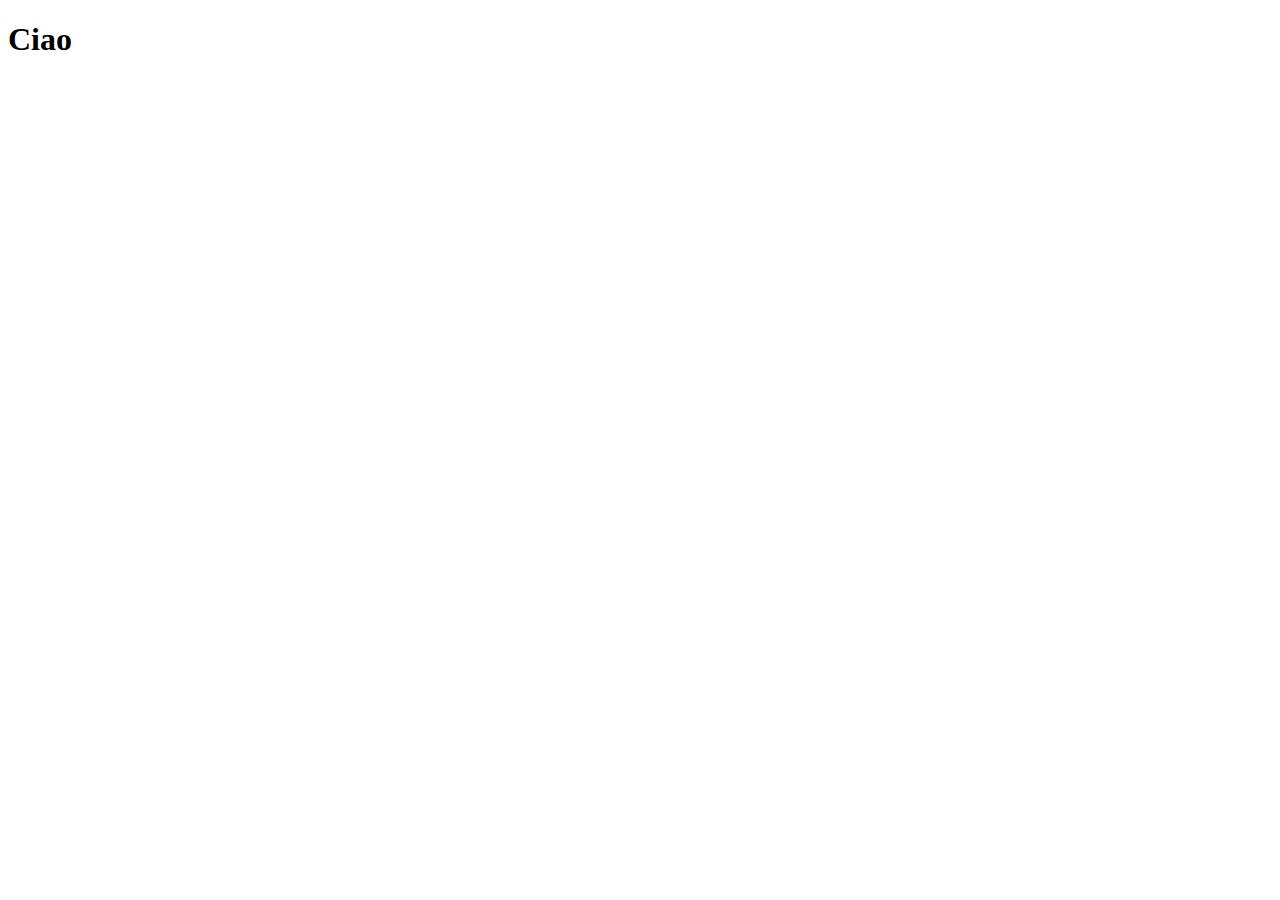
==== index.html @ 50c8e694 "Created the coming soon page" ====
<!DOCTYPE html>
<html lang="en">
<head>
    <meta charset="UTF-8">
    <meta http-equiv="X-UA-Compatible" content="IE=edge">
    <meta name="viewport" content="width=device-width, initial-scale=1.0">
    <meta http-equiv="refresh" content="0" url="./coming-soon.html">
    <title>Andreas Unterholzneer | Home</title>
    <link rel="stylesheet" href="/assets/css/style.css">
</head>
<body>
    <h1>Ciao</h1>
    
</body>
</html>
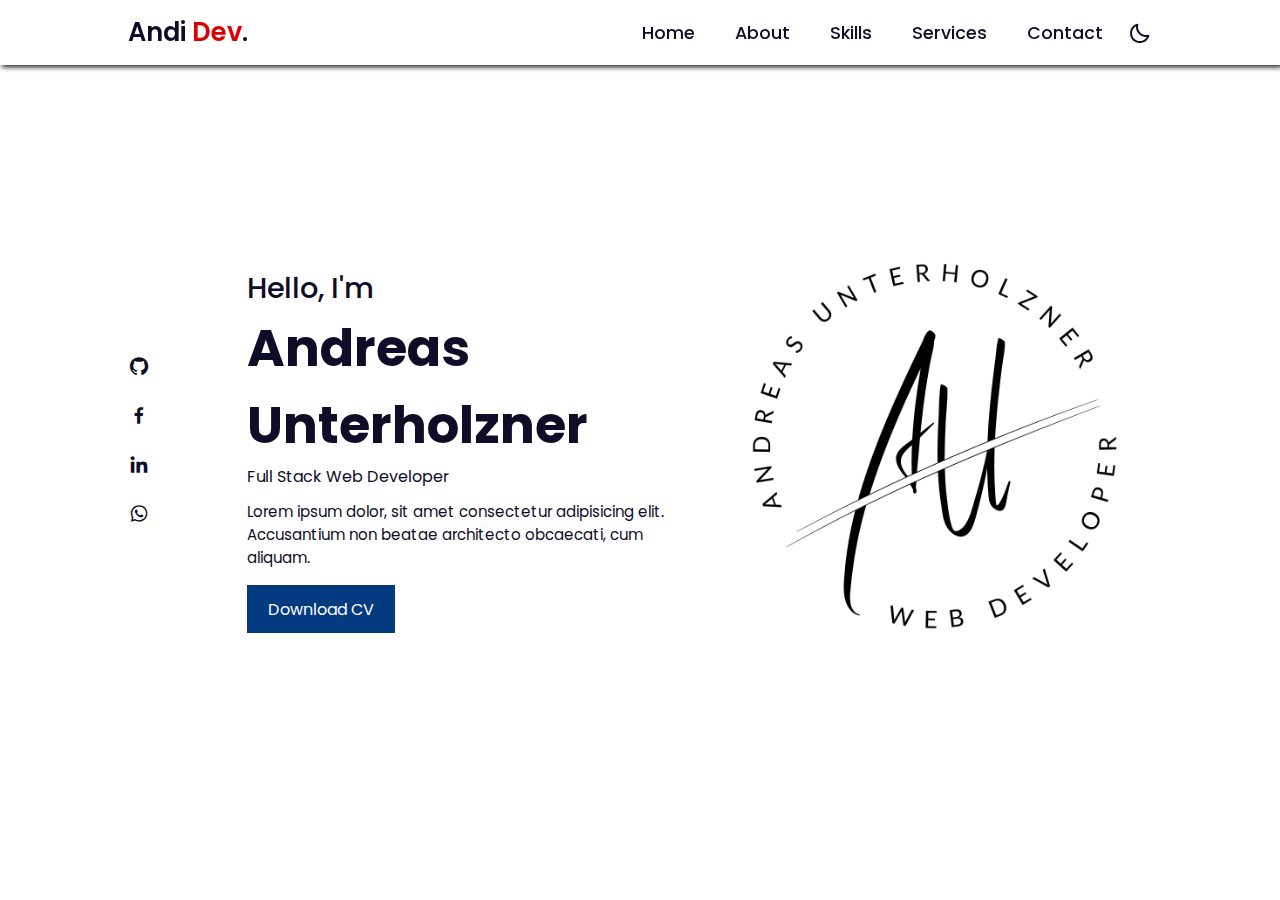
==== commit 165ec75e: "Create the nav bar and begin with the heri section" ====
--- a/index.html
+++ b/index.html
@@ -4,12 +4,54 @@
     <meta charset="UTF-8">
     <meta http-equiv="X-UA-Compatible" content="IE=edge">
     <meta name="viewport" content="width=device-width, initial-scale=1.0">
-    <meta http-equiv="refresh" content="0" url="./coming-soon.html">
+   
     <title>Andreas Unterholzneer | Home</title>
+    <link rel="stylesheet" href="https://cdn.jsdelivr.net/npm/boxicons@latest/css/boxicons.min.css">
     <link rel="stylesheet" href="/assets/css/style.css">
 </head>
 <body>
-    <h1>Ciao</h1>
-    
+    <!-- ----------------------------------------------------------------------- -->
+    <!--                             navbar section                              -->
+    <!-- ----------------------------------------------------------------------- -->
+<header>
+    <a href="./index.html" class="logo">Andi <span>Dev</span>.</a>
+    <div class="bx bx-menu" id="menu-icon"></div>
+    <ul class="navbar">
+        <li><a href="./index.html">Home</a></li>
+        <li><a href="./coming-soon.html">About</a></li>
+        <li><a href="./coming-soon.html">Skills</a></li>
+        <li><a href="./coming-soon.html">Services</a></li>
+        <li><a href="./coming-soon.html">Contact</a></li>
+        <div class="bx bx-moon" id="darkmode"></div>
+    </ul>
+</header>
+
+    <!-- ----------------------------------------------------------------------- -->
+    <!--                           navbar section end                            -->
+    <!-- ----------------------------------------------------------------------- -->
+    <!-- ----------------------------------------------------------------------- -->
+    <!--                           home section start                            -->
+    <!-- ----------------------------------------------------------------------- -->
+    <section class="home" id="home">
+        <div class="social">
+            <a href=""><i class="bx bxl-github"></i></a>
+            <a href=""><i class="bx bxl-facebook"></i></a>
+            <a href=""><i class="bx bxl-linkedin"></i></a>
+            <a href=""><i class="bx bxl-whatsapp"></i></a>
+        </div>
+        <div class="home-img">
+            <img src="./assets/img/logo/Logo tondo/logo-nero.png" alt="">
+        </div>
+        <div class="home-text">
+            <span>Hello, I'm </span>
+            <h1>Andreas Unterholzner </h1>
+            <h2>Full Stack Web Developer </h2>
+            <p>Lorem ipsum dolor, sit amet consectetur adipisicing elit. Accusantium non beatae architecto obcaecati, cum aliquam.</p>
+            <a href="./coming-soon.html" class="btn">Download CV</a>
+        </div>
+    </section>
+    <!-- ----------------------------------------------------------------------- -->
+    <!--                            home section end                             -->
+    <!-- ----------------------------------------------------------------------- -->
 </body>
 </html>--- a/assets/css/style.css
+++ b/assets/css/style.css
@@ -0,0 +1,170 @@
+@import url('https://fonts.googleapis.com/css2?family=Poppins:ital,wght@0,400;0,500;1,600;1,800&display=swap');
+
+*{
+    margin: 0;
+    padding: 0;
+    box-sizing: border-box;
+    list-style: none;
+    text-decoration: none;
+    scroll-behavior: smooth;
+    scroll-padding-top: 2rem;
+    font-family: 'Poppins', sans-serif;
+}
+:root{
+    --main-color: #033a80;
+    --bg-color: #fff;
+    --text-color: #0f0c27;
+    --hover: #DC0000;
+    --big-font: 3.2rem;
+    --medium-font: 1.8rem;
+    --p-font: 0.941rem;
+    --logo-size: 1.6rem;
+    --logo-color: #DC0000;
+}
+
+/* -------------------------------------------------------------------------- */
+/*                                global styles                               */
+/* -------------------------------------------------------------------------- */
+    section{
+        padding: 50px 10%;
+    }
+
+    body{
+        background: var(--bg-color);
+        color: var(--text-color);
+
+    }
+    *::selection{
+        background: var(--main-color);
+        color: var(--bg-color);
+
+    }
+/* -------------------------------------------------------------------------- */
+/*                              end global styles                             */
+/* -------------------------------------------------------------------------- */
+
+
+/* -------------------------------------------------------------------------- */
+/*                                   navbar                                   */
+/* -------------------------------------------------------------------------- */
+    header{
+        position: fixed;
+        width: 100%;
+        top: 0;
+        right: 0;
+        display: flex;
+        align-items: center;
+         justify-content: space-between;
+         background: var(--bg-color);
+         padding: 13px 10% ;
+         transition: 0.2s;
+         box-shadow: -3px -4px 8px #ffffff73, 2px 2px 5px rgb(18, 14, 14);
+         z-index: 1;
+    }
+
+    .logo{
+        font-size: var(--logo-size);
+        font-weight: 600;
+        color: var(--text-color);
+    }
+
+    .logo span{
+        font-size: var(--logo-size);
+        font-weight: 600;
+        color: var(--logo-color);
+    }
+
+    .navbar{
+        display: flex;
+
+    }
+    .navbar a{
+        font-size: 1.1rem;
+        padding: 10px 20px;
+        color: var(--text-color) ;
+        font-weight: 500;
+    }
+
+    .navbar a:hover{
+         color: var(--hover);
+    }
+    #menu-icon {
+        font-size: 1.7rem;
+        cursor: pointer;
+        z-index: 10001;
+        display: none;
+
+
+    }
+    #darkmode{
+        font-size: 1.5rem;
+        cursor: pointer ;
+        padding-left: 5px;
+        padding-top: 2px;
+    }
+/* -------------------------------------------------------------------------- */
+/*                                 navbar end                                 */
+/* -------------------------------------------------------------------------- */
+
+/* -------------------------------------------------------------------------- */
+/*                                 home start                                 */
+/* -------------------------------------------------------------------------- */
+    .home{
+        position: relative;
+        width: 100%;
+        min-height: 100vh;
+        display: grid;
+        grid-template-columns: 0.2fr 1fr 1fr ;
+        align-items: center;
+        gap: 2rem;
+    }
+    .home-img{
+        order: 3;
+    }
+    .home-img img{
+        width: 100%;
+
+    }
+    .home-text span{
+         font-size: var(--medium-font);
+         font-weight: 500;
+    }
+    .home-text h1{
+        font-size: var(--big-font);
+    }
+    .home-text h2{
+        font-size: 1rem;
+        font-weight: 400;
+    }
+    .home-text p{
+        font-size: var(--p-font);
+        font-weight: 400;
+        margin: 0.7rem 0 1rem;
+    }
+
+    .social{
+        display: flex;
+        flex-direction: column;
+    }
+    .social a {
+        margin-bottom: 1rem;
+        font-size: 22px;
+        color: var(--text-color);
+    }
+    .social a:hover{
+        color: var(--hover);
+    }
+    .btn{
+        display: inline-block;
+        background: var(--main-color );
+        color: var(--bg-color);
+        padding: 0.7rem 1.3rem;
+        border: 0.6rem;
+    }
+
+    .btn:hover{
+        background: var(--hover);
+    }
+/* -------------------------------------------------------------------------- */
+/*                                  home end                                  */
+/* -------------------------------------------------------------------------- */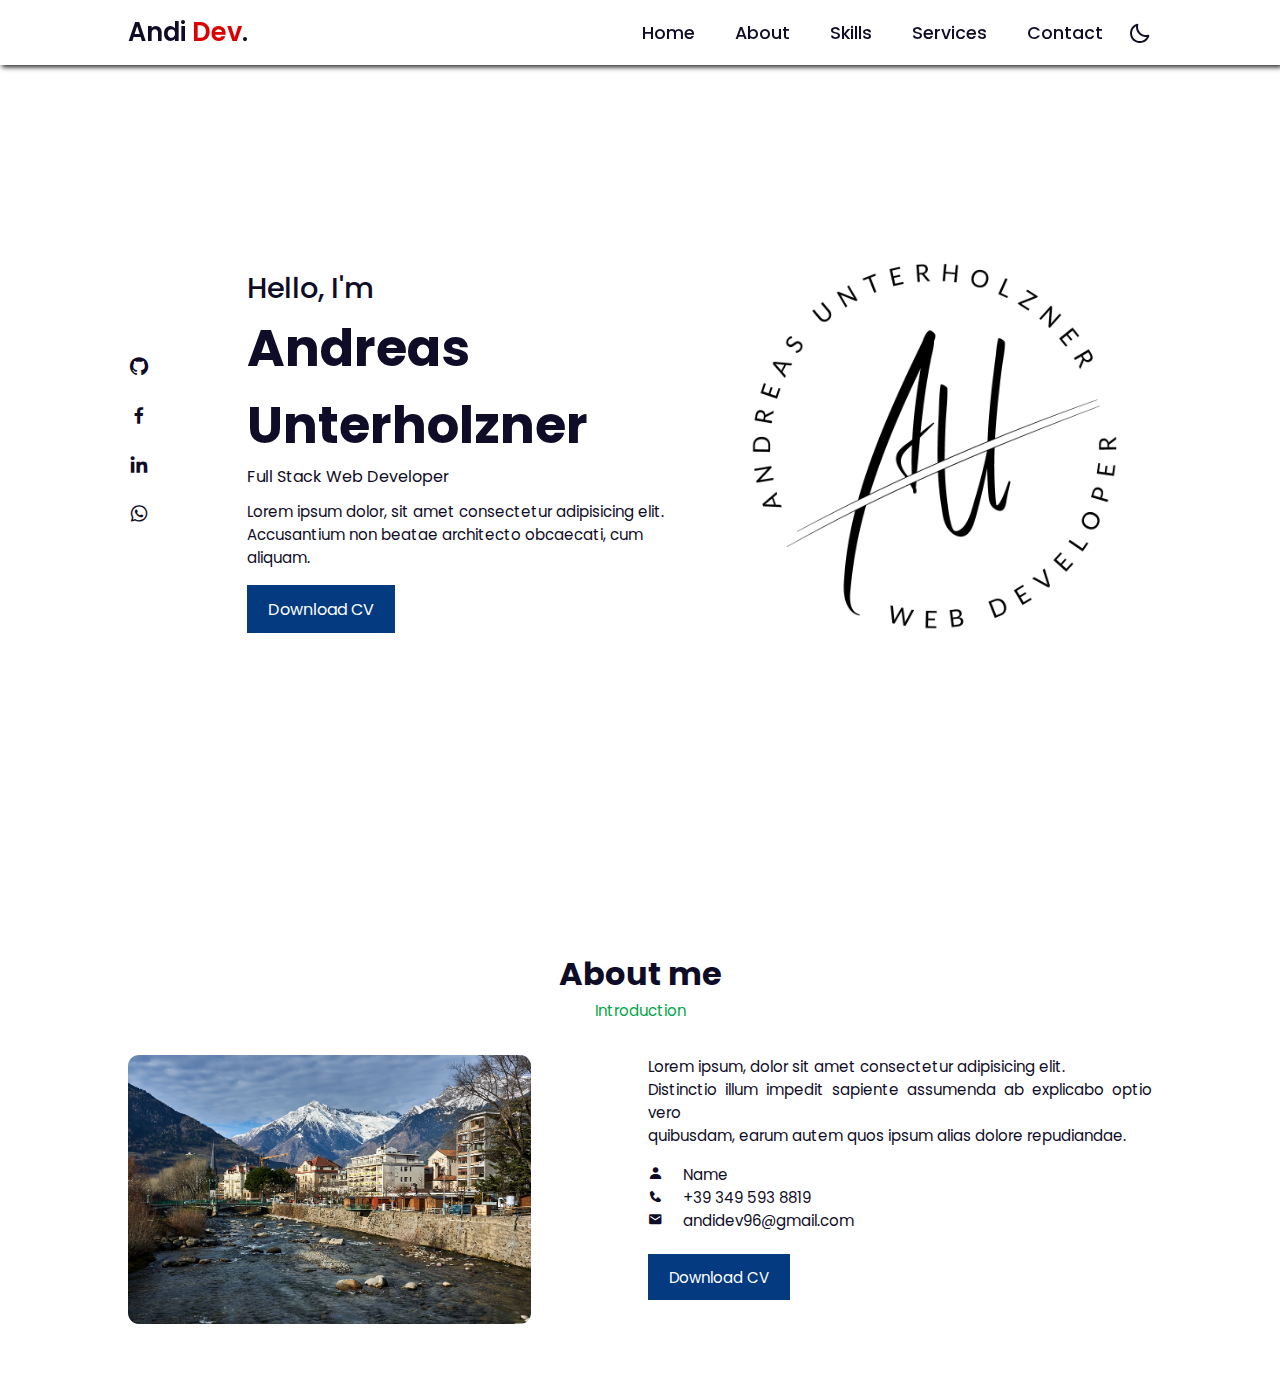
==== commit 756814a8: "Created about section" ====
--- a/index.html
+++ b/index.html
@@ -53,5 +53,43 @@
     <!-- ----------------------------------------------------------------------- -->
     <!--                            home section end                             -->
     <!-- ----------------------------------------------------------------------- -->
+
+    <!-- ----------------------------------------------------------------------- -->
+    <!--                           about section start                           -->
+    <!-- ----------------------------------------------------------------------- -->
+    <section class="about" id="about">
+        <div class="heading">
+            <h2>About me </h2>
+            <span>Introduction</span>
+        </div>
+        <div class="about-container">
+            <div class="about-img">
+                <img src="./assets/img/merano.jpg" alt="">
+            </div>
+            <div class="about-text">
+                <p>Lorem ipsum, dolor sit amet consectetur adipisicing elit. <br> Distinctio illum impedit sapiente assumenda ab explicabo optio vero <br> quibusdam, earum autem quos ipsum alias dolore repudiandae.</p>
+                <div class="information">
+                    <div class="info-box">
+                        <i class="bx bxs-user"></i>
+                        <span>Name</span>
+                    </div>
+                    <div class="info-box">
+                        <i class="bx bxs-phone"></i>
+                        <span>+39 349 593 8819</span>
+                    </div>
+                    <div class="info-box">
+                        <i class="bx bxs-envelope"></i>
+                        <span>andidev96@gmail.com</span>
+                    </div>
+                </div>
+                <a href="./coming-soon.html" class="btn">Download CV</a>
+                </div>
+                </div>
+            </div>
+        </div>
+    </section>
+    <!-- ----------------------------------------------------------------------- -->
+    <!--                            about section end                            -->
+    <!-- ----------------------------------------------------------------------- -->
 </body>
 </html>--- a/assets/css/style.css
+++ b/assets/css/style.css
@@ -37,7 +37,18 @@
     *::selection{
         background: var(--main-color);
         color: var(--bg-color);
-
+    }
+
+    .heading{
+        text-align: center;
+        
+    }
+    .heading h2{
+        font-size: 2rem;
+    }
+    .heading span{
+        font-size: var(--p-font);
+        color: rgba(2, 166, 70);
     }
 /* -------------------------------------------------------------------------- */
 /*                              end global styles                             */
@@ -167,4 +178,38 @@
     }
 /* -------------------------------------------------------------------------- */
 /*                                  home end                                  */
+/* -------------------------------------------------------------------------- */
+
+/* -------------------------------------------------------------------------- */
+/*                             about section start                            */
+/* -------------------------------------------------------------------------- */
+        .about-container{
+            display: grid;
+            grid-template-columns: repeat(2, 1fr);
+            gap: 1rem;
+            margin-top: 2rem;
+        }
+        .about-img img{
+            width: 80%;
+            border-radius: 0.7rem;
+        }
+        .about-text{
+            font-size: var(--p-font);
+            font-weight: 400;
+            text-align: justify;
+        }
+        .information{
+            margin: 1rem 0 1.4rem;
+        }
+        .information .info.box{
+            display: flex;
+            align-items: center;
+            margin-bottom: 1.4rem;
+        }
+        .information .info-box span{
+            font-weight: 400;
+            margin-left: 1rem;
+        }
+/* -------------------------------------------------------------------------- */
+/*                              about section end                             */
 /* -------------------------------------------------------------------------- */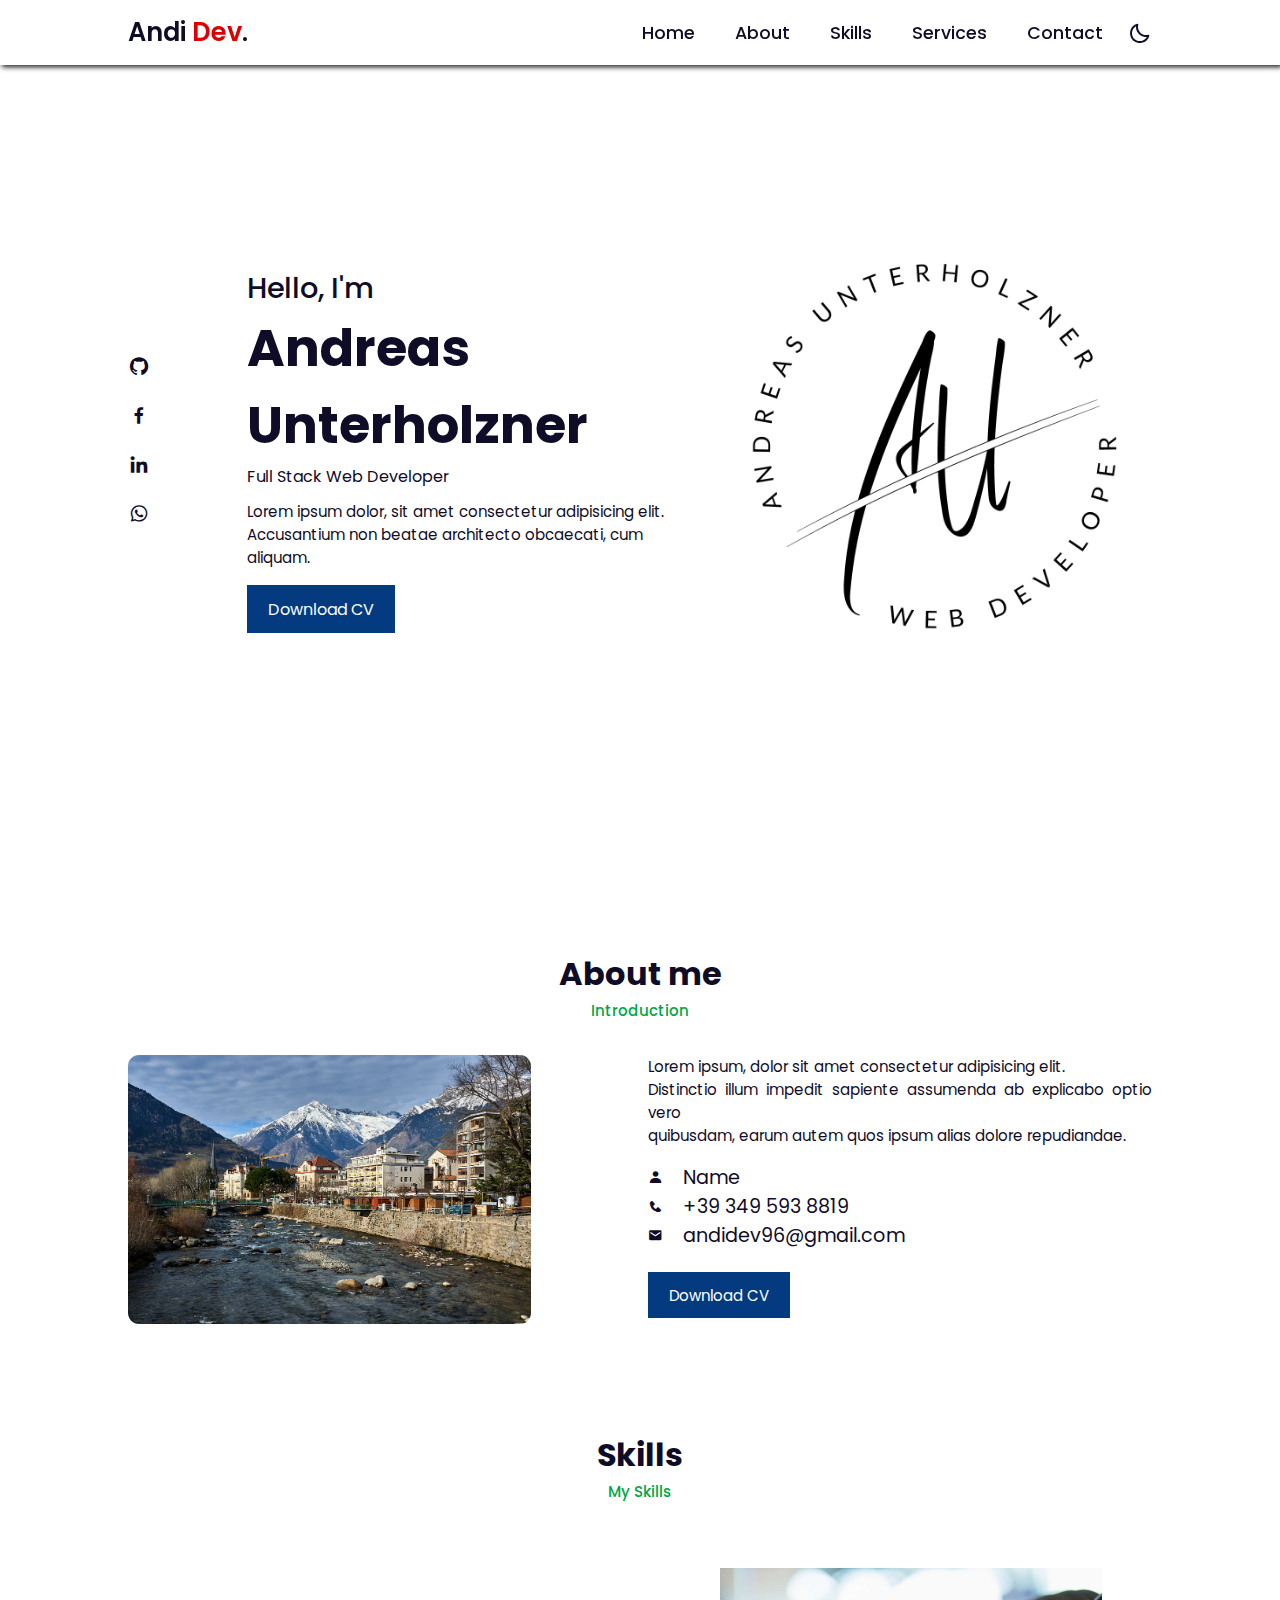
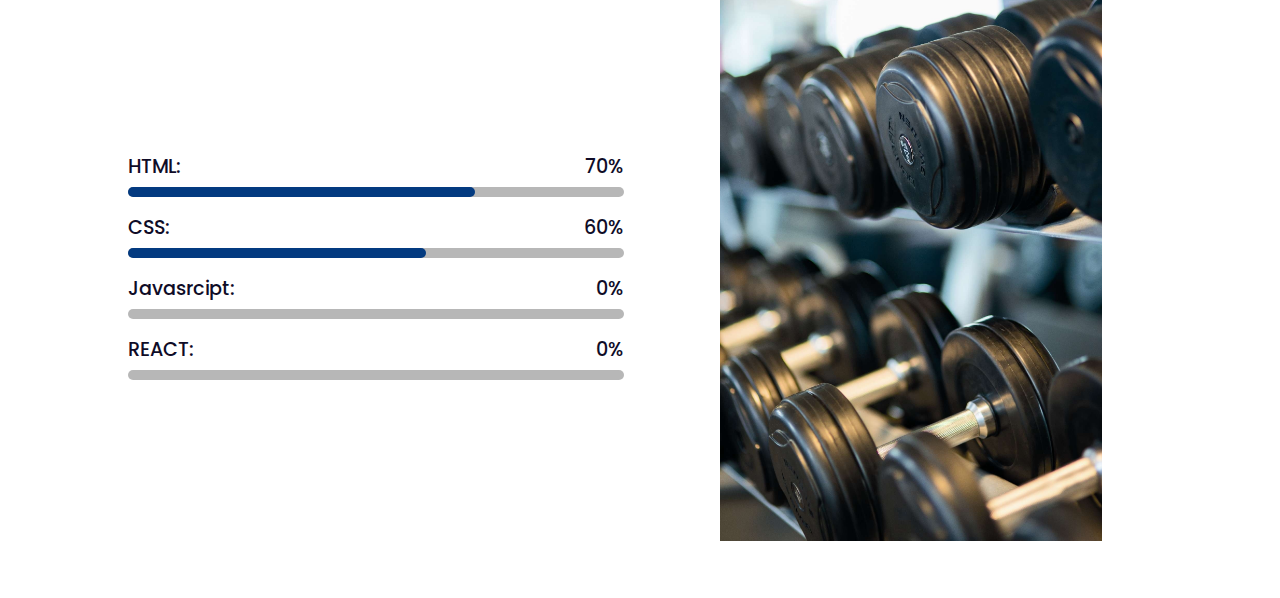
==== commit 6f5eea26: "Created the skills section" ====
--- a/index.html
+++ b/index.html
@@ -91,5 +91,55 @@
     <!-- ----------------------------------------------------------------------- -->
     <!--                            about section end                            -->
     <!-- ----------------------------------------------------------------------- -->
+
+    <!-- ----------------------------------------------------------------------- -->
+    <!--                          skills section start                           -->
+    <!-- ----------------------------------------------------------------------- -->
+
+    <section class="skills" id="skills">
+        <div class="heading">
+            <h2>Skills</h2>
+            <span>My Skills</span>
+        </div>
+        <div class="skills-container">
+            <div class="bars">
+                <div class="bars-box">
+                    <h3>HTML:</h3>
+                    <span>70%</span>
+                    <div class="light-bar"></div>
+                    <div class="percent-bar html-bar"></div>
+                </div>
+                <div class="bars-box">
+                    <h3>CSS:</h3>
+                    <span>60%</span>
+                    <div class="light-bar"></div>
+                    <div class="percent-bar css-bar"></div>
+                </div>
+
+                <div class="bars-box">
+                    <h3>Javasrcipt:</h3>
+                    <span>0%</span>
+                    <div class="light-bar"></div>
+                    <div class="percent-bar js-bar"></div>
+                </div>
+                <div class="bars-box">
+                    <h3>REACT:</h3>
+                    <span>0%</span>
+                    <div class="light-bar"></div>
+                    <div class="percent-bar react-bar"></div>
+                </div>
+            </div>
+            <div class="skills-img">
+                <img src="./assets/img/Palestra.jpg" alt="">
+            </div>
+        </div>
+
+    </section>
+
+    <!-- ----------------------------------------------------------------------- -->
+    <!--                           skills section end                            -->
+    <!-- ----------------------------------------------------------------------- -->
+
+
 </body>
 </html>--- a/assets/css/style.css
+++ b/assets/css/style.css
@@ -212,4 +212,70 @@
         }
 /* -------------------------------------------------------------------------- */
 /*                              about section end                             */
+/* -------------------------------------------------------------------------- */
+
+/* -------------------------------------------------------------------------- */
+/*                            skills section start                            */
+/* -------------------------------------------------------------------------- */
+
+.skills-container{
+    display: grid;
+     grid-template-columns: repeat(2, 1fr);
+     align-items: center;
+     gap: 2rem;
+     margin-top: 4rem;
+}
+.skills-img img{
+    width: 90%;
+     padding-left: 4rem;
+     object-position: center;
+     
+}
+.bars-box{
+    position: relative;
+    display: flex;
+    justify-content: space-between;
+    align-items: center;
+    padding: 1rem 0;
+    padding-bottom: 1rem;
+}
+.bars-box h3, span{
+    font-size: 1.2rem;
+    font-weight: 500;
+
+}
+.light-bar{
+    position: absolute;
+    bottom: 0;
+    left: 0;
+    width: 100%;
+    height: 0.6rem;
+    background: hsla(0, 0%, 44%, 0.5);
+    border-radius: 0.5rem;
+}
+.percent-bar{
+    position: absolute;
+    bottom: 0;
+    left: 0;
+    height: 0.6rem;
+     background: var(--main-color);
+     border-radius: 0.6rem;
+
+}
+.html-bar{
+    width: 70%;
+}
+.css-bar{
+    width: 60%;
+
+}
+.js-bar{
+    width: 0%;
+}
+.react-bar{
+    width: 0%;
+}
+
+/* -------------------------------------------------------------------------- */
+/*                             skills section end                             */
 /* -------------------------------------------------------------------------- */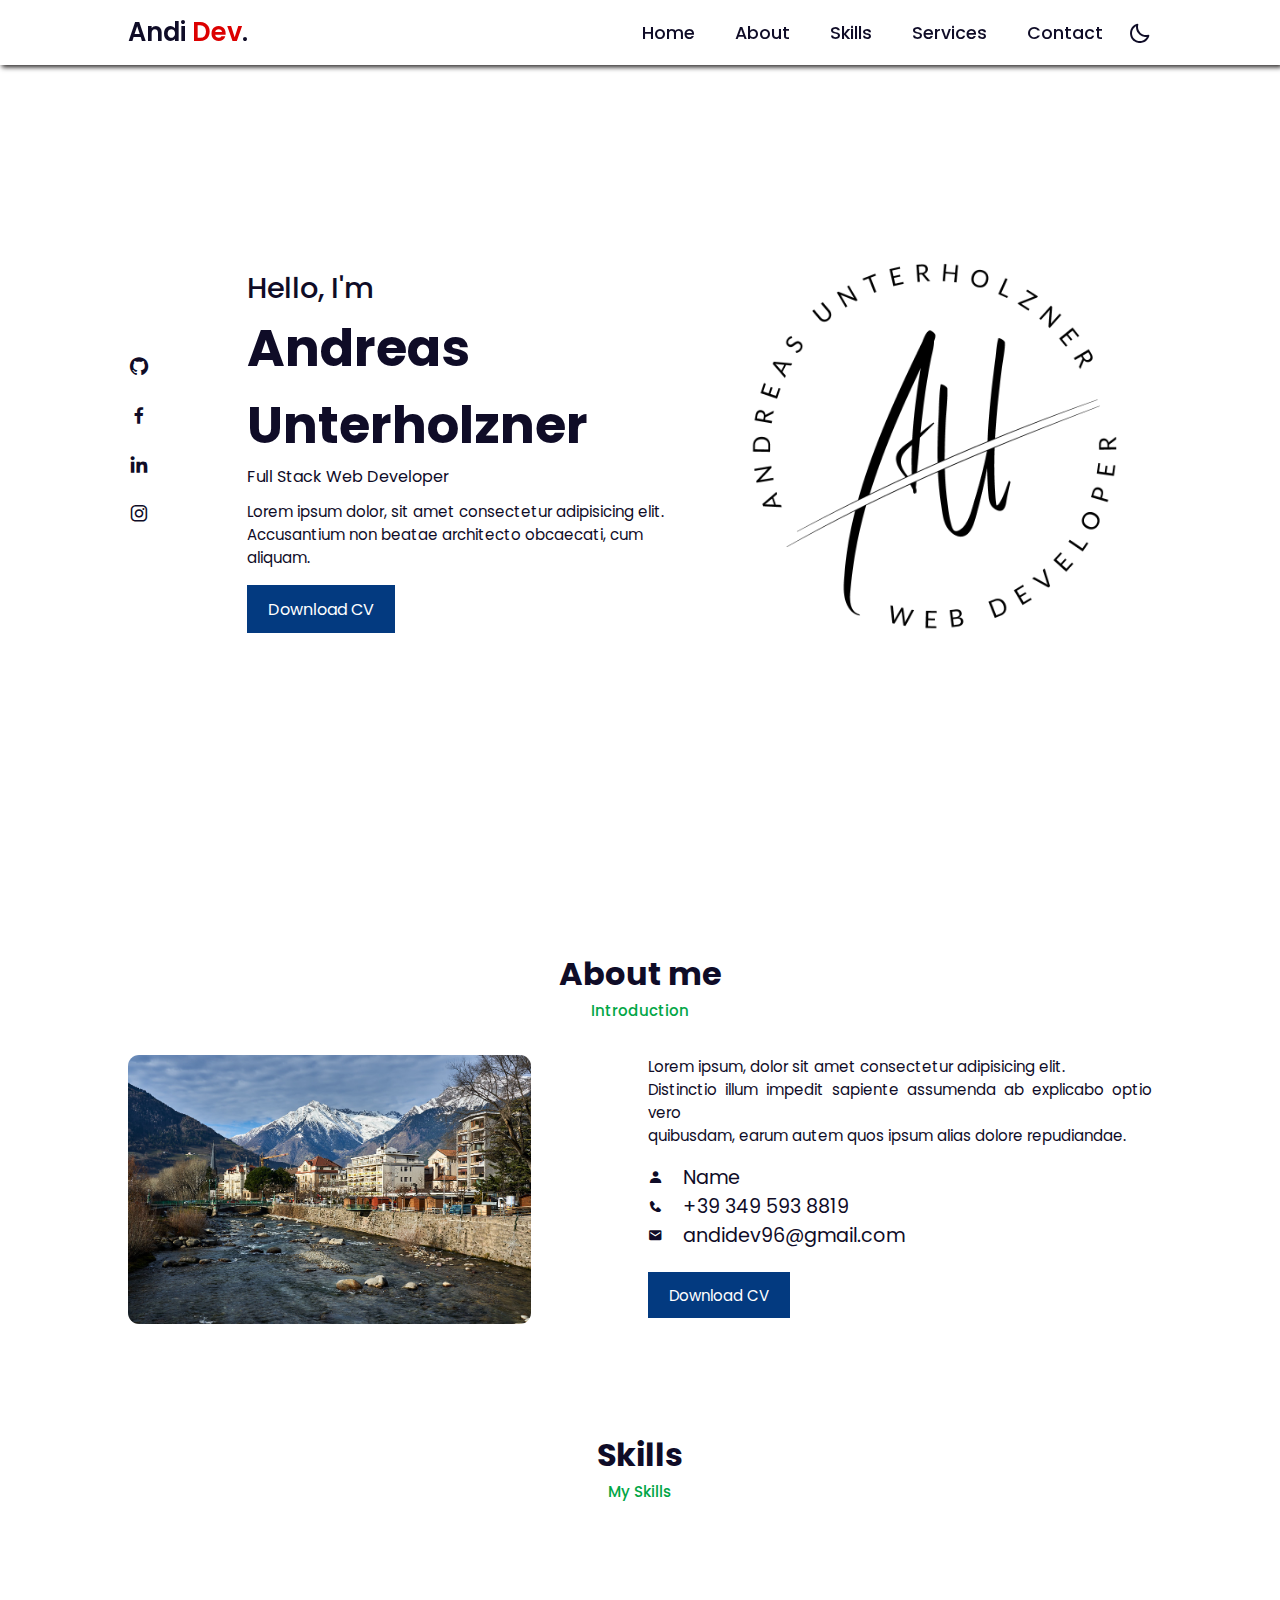
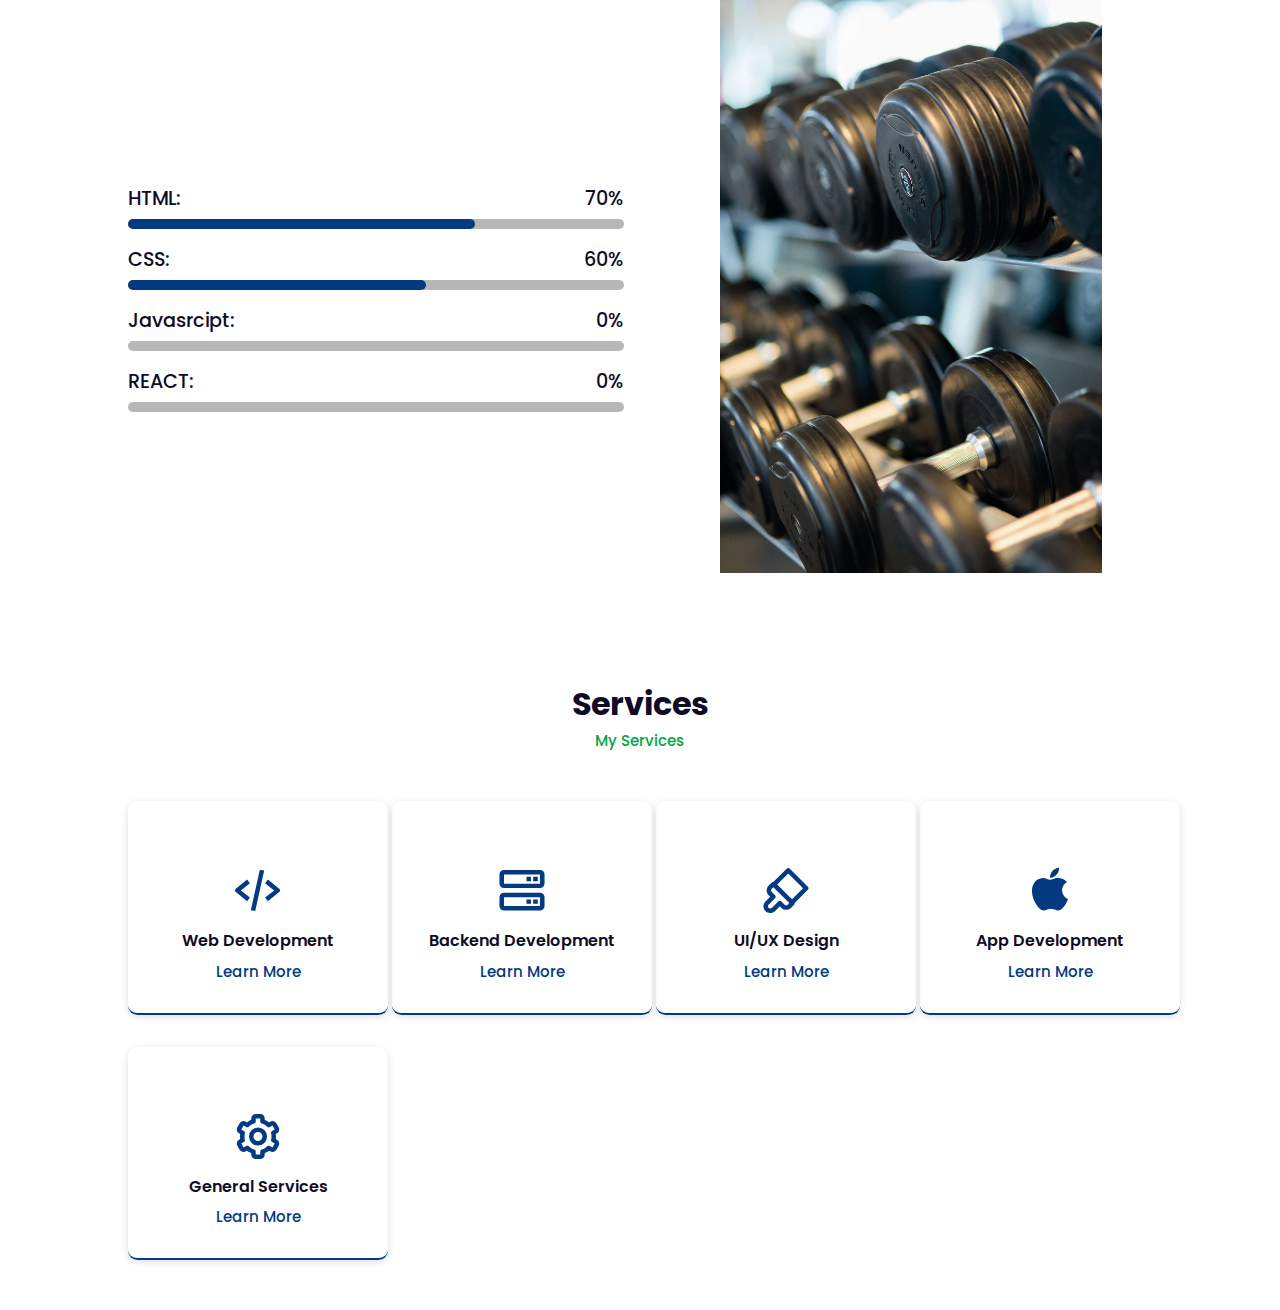
==== commit 23a14ea3: "Created Services section and make hover effect" ====
--- a/index.html
+++ b/index.html
@@ -34,10 +34,10 @@
     <!-- ----------------------------------------------------------------------- -->
     <section class="home" id="home">
         <div class="social">
-            <a href=""><i class="bx bxl-github"></i></a>
-            <a href=""><i class="bx bxl-facebook"></i></a>
-            <a href=""><i class="bx bxl-linkedin"></i></a>
-            <a href=""><i class="bx bxl-whatsapp"></i></a>
+            <a href="https://github.com/andiDev96"><i class="bx bxl-github"></i></a>
+            <a href="https://www.facebook.com/andreasunterholzner96/"><i class="bx bxl-facebook"></i></a>
+            <a href="https://www.linkedin.com/in/andreas-unterholzner-1bb517253/"><i class="bx bxl-linkedin"></i></a>
+            <a href="https://www.instagram.com/andreas_unterholzner/"><i class="bx bxl-instagram"></i></a>
         </div>
         <div class="home-img">
             <img src="./assets/img/logo/Logo tondo/logo-nero.png" alt="">
@@ -141,5 +141,47 @@
     <!-- ----------------------------------------------------------------------- -->
 
 
+    <!-- ----------------------------------------------------------------------- -->
+    <!--                         services section start                          -->
+    <!-- ----------------------------------------------------------------------- -->
+    <section class="services" id="services">
+        <div class="heading">
+            <h2>Services</h2>
+            <span>My Services</span>
+        </div>
+        <div class="services-container">
+            <div class="services-box">
+                <i class="bx bx-code-alt"></i>
+                <h3>Web Development</h3>
+                <a href="#">Learn More</a>
+            </div>
+            <div class="services-box hidden">
+                <i class="bx bx-server"></i>
+                <h3>Backend Development</h3>
+                <a href="#">Learn More</a>
+            </div>
+            <div class="services-box">
+                <i class="bx bx-brush"></i>
+                <h3>UI/UX Design</h3>
+                <a href="#">Learn More</a>
+            </div>
+            <div class="services-box">
+                <i class="bx bxl-apple"></i>
+                <h3>App Development</h3>
+                <a href="#">Learn More</a>
+            </div>
+            <div class="services-box">
+                <i class="bx bx-cog"></i>
+                <h3>General Services</h3>
+                <a href="#">Learn More</a>
+            </div>
+        </div>
+         
+    </section>
+
+    <!-- ----------------------------------------------------------------------- -->
+    <!--                          services section end                           -->
+    <!-- ----------------------------------------------------------------------- -->
+
 </body>
 </html>--- a/assets/css/style.css
+++ b/assets/css/style.css
@@ -223,12 +223,15 @@
      grid-template-columns: repeat(2, 1fr);
      align-items: center;
      gap: 2rem;
-     margin-top: 4rem;
+     margin-top: 6rem;
+     
+
 }
 .skills-img img{
     width: 90%;
      padding-left: 4rem;
      object-position: center;
+ 
      
 }
 .bars-box{
@@ -278,4 +281,57 @@
 
 /* -------------------------------------------------------------------------- */
 /*                             skills section end                             */
-/* -------------------------------------------------------------------------- */+/* -------------------------------------------------------------------------- */
+
+
+/* -------------------------------------------------------------------------- */
+/*                           services section start                           */
+/* -------------------------------------------------------------------------- */
+    .services-container{
+        display: grid;
+        grid-template-columns: repeat(auto-fit, minmax(200px, auto));
+        justify-content: center;
+        gap: 2rem;
+        margin-top: 3rem;
+    }
+    .services-box{
+        padding: 30px;
+        width: 260px;
+        display: flex;
+        flex-direction: column;
+        align-items: center;
+        text-align: center;
+        border-radius: 0.6rem ;
+        border-bottom: 2px solid var(--main-color);
+        box-shadow: 0px 2px 7px rgba(14 55 54/15%);
+    }
+    .services-box:hover{
+        background: #02225a;
+    }
+    .services-box h3{
+        font-size: 1rem;
+        font-weight: 600;
+        margin: 0.7rem 0 0.4rem;
+
+    }
+    .services-box .bx{
+        padding-top: 2rem;
+        font-size: 54px;
+        color: var(--main-color);
+    }
+    .services-box:hover .bx{
+        color: var(--hover)
+    }
+
+    .services-box a{
+        color: var(--main-color);
+        font-size: var(--p-font);
+        font-weight: 500 ;
+    }
+    .services-box a:hover{
+        color: #ccc;
+    }
+/* -------------------------------------------------------------------------- */
+/*                            sservices section end                           */
+/* -------------------------------------------------------------------------- */
+
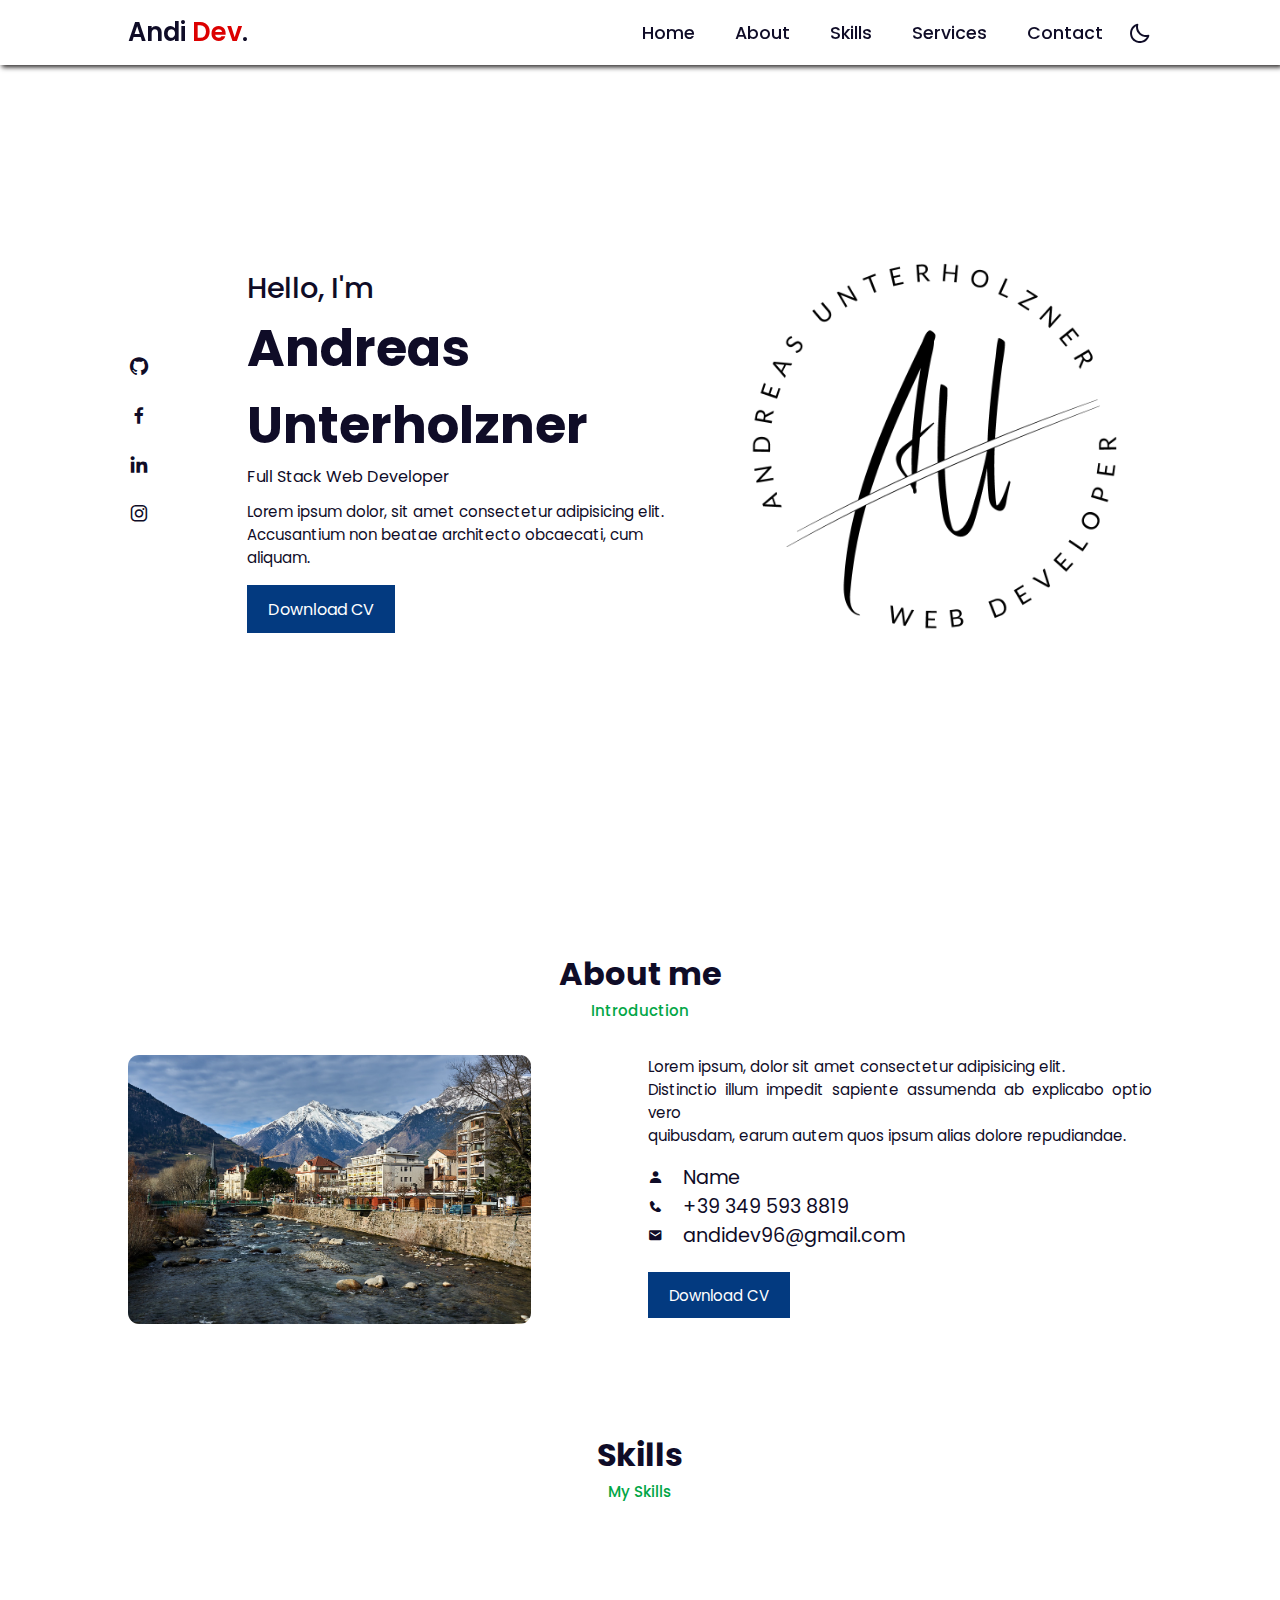
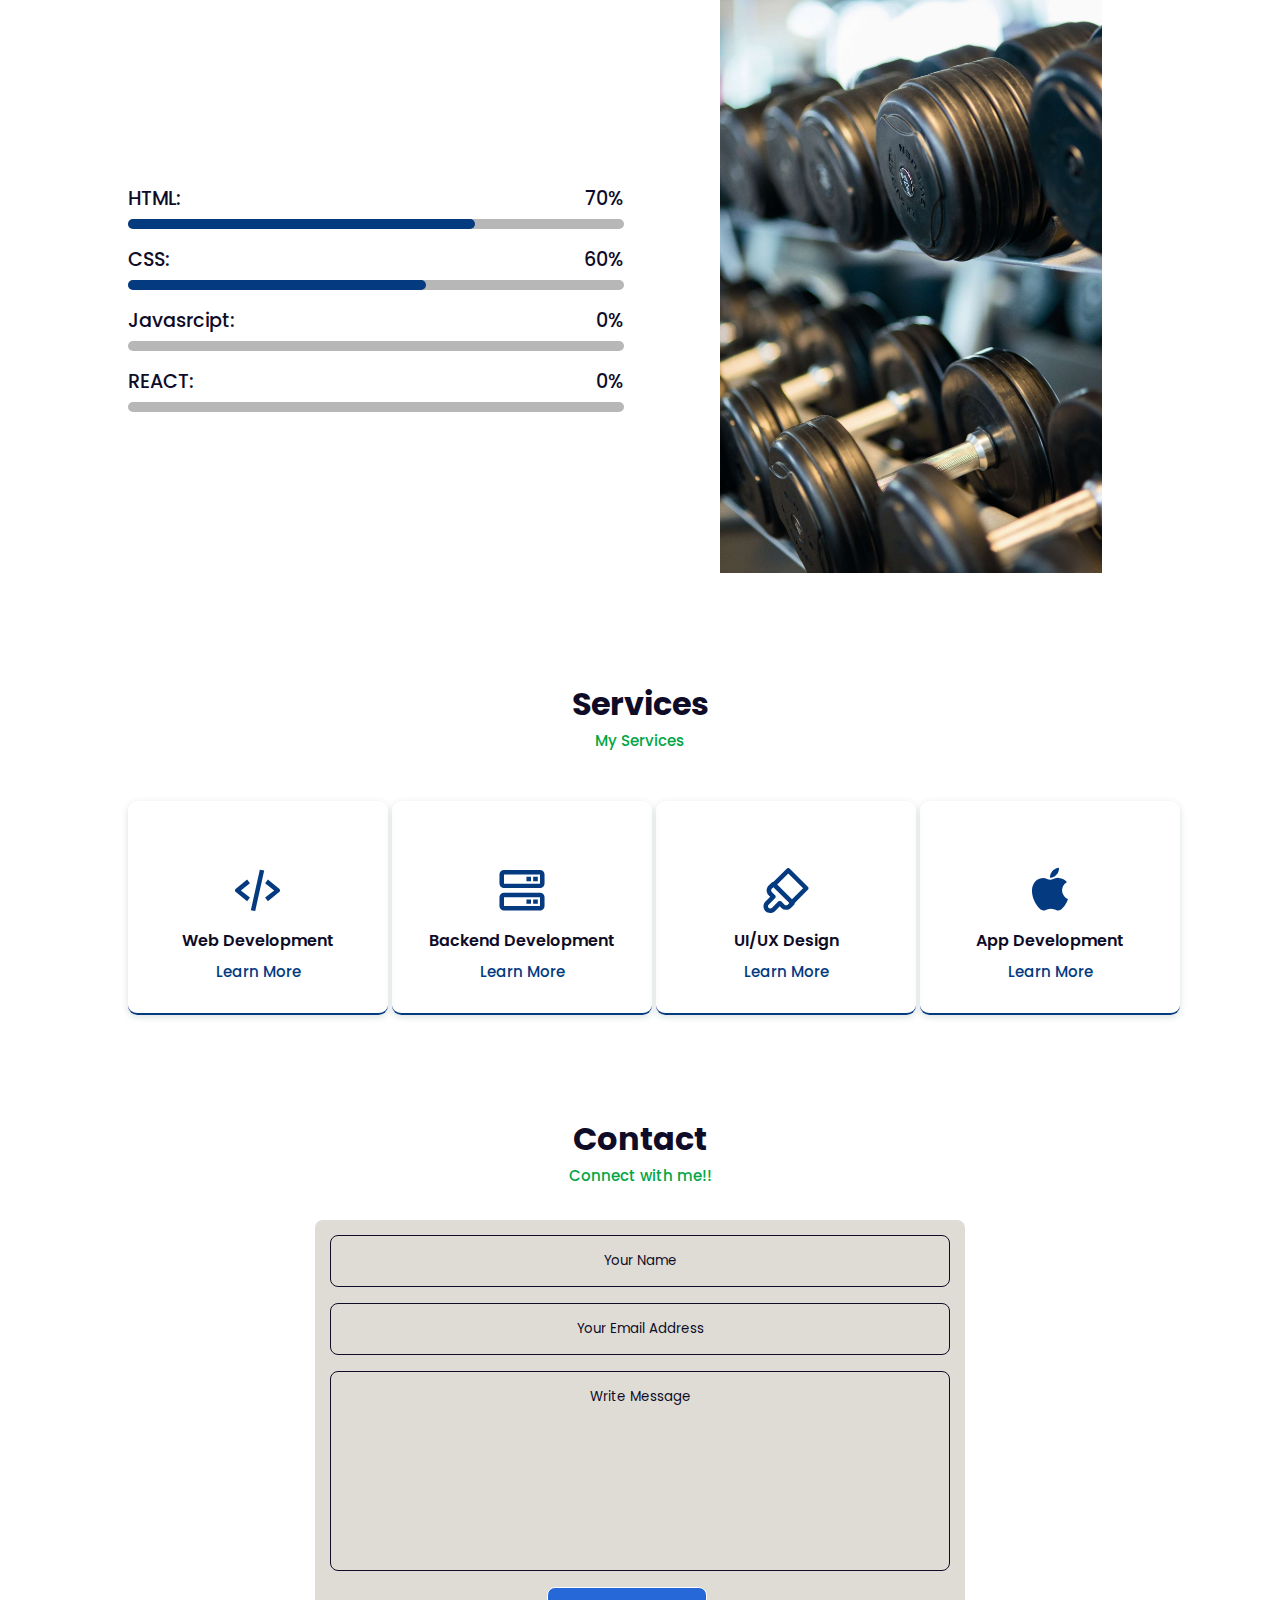
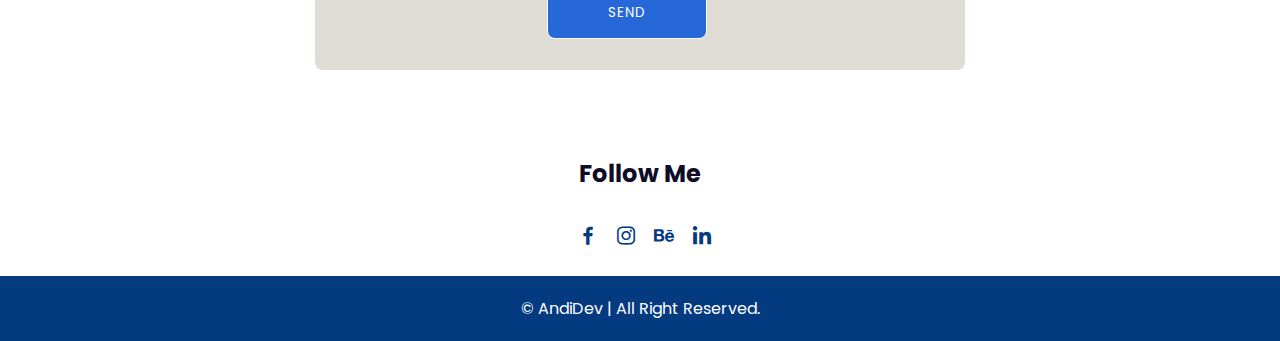
==== commit 27d2413b: "Created the page responsive or mobile and tablet and add the hamburer" ====
--- a/index.html
+++ b/index.html
@@ -17,11 +17,11 @@
     <a href="./index.html" class="logo">Andi <span>Dev</span>.</a>
     <div class="bx bx-menu" id="menu-icon"></div>
     <ul class="navbar">
-        <li><a href="./index.html">Home</a></li>
-        <li><a href="./coming-soon.html">About</a></li>
-        <li><a href="./coming-soon.html">Skills</a></li>
-        <li><a href="./coming-soon.html">Services</a></li>
-        <li><a href="./coming-soon.html">Contact</a></li>
+        <li><a href="#home">Home</a></li>
+        <li><a href="#about">About</a></li>
+        <li><a href="#skills">Skills</a></li>
+        <li><a href="#services">Services</a></li>
+        <li><a href="#contact">Contact</a></li>
         <div class="bx bx-moon" id="darkmode"></div>
     </ul>
 </header>
@@ -170,11 +170,7 @@
                 <h3>App Development</h3>
                 <a href="#">Learn More</a>
             </div>
-            <div class="services-box">
-                <i class="bx bx-cog"></i>
-                <h3>General Services</h3>
-                <a href="#">Learn More</a>
-            </div>
+           
         </div>
          
     </section>
@@ -182,6 +178,43 @@
     <!-- ----------------------------------------------------------------------- -->
     <!--                          services section end                           -->
     <!-- ----------------------------------------------------------------------- -->
+
+    <!-- ----------------------------------------------------------------------- -->
+    <!--                          contact section start                          -->
+    <!-- ----------------------------------------------------------------------- -->
+        <section class="contact" id="contact">
+            <div class="heading">
+                <h2>Contact</h2>
+                <span>Connect with me!!</span>
+            </div>
+
+            <div class="contact-form">
+                <form action="#">
+                    <input type="text" placeholder="Your Name" required autocomplete="off"> 
+                    <input type="Email" placeholder="Your Email Address" required autocomplete="off"> 
+                    <textarea name="" id="" cols="30" rows="10" placeholder="Write Message"></textarea>
+                    <input type="button" value="Send" class="contact-button">
+                </form>
+            </div>
+
+        </section>
+    <!-- ----------------------------------------------------------------------- -->
+    <!--                           contact section end                           -->
+    <!-- ----------------------------------------------------------------------- -->
+
+    <div class="footer">
+        <h2>Follow Me</h2>
+        <div class="footer-social">
+            <a href="#"><i class="bx bxl-facebook"></i></a>
+            <a href="#"><i class="bx bxl-instagram"></i></a>
+            <a href="#"><i class="bx bxl-behance"></i></a>
+            <a href="#"><i class="bx bxl-linkedin"></i></a>
+        </div>
+    </div>
+    <div class="copyright">
+        &#169; AndiDev | All Right Reserved.
+    </div>
+    <script src="./assets/js/App.js"></script>
 
 </body>
 </html>--- a/assets/css/style.css
+++ b/assets/css/style.css
@@ -1,337 +1,571 @@
-@import url('https://fonts.googleapis.com/css2?family=Poppins:ital,wght@0,400;0,500;1,600;1,800&display=swap');
-
-*{
-    margin: 0;
-    padding: 0;
-    box-sizing: border-box;
-    list-style: none;
-    text-decoration: none;
-    scroll-behavior: smooth;
-    scroll-padding-top: 2rem;
-    font-family: 'Poppins', sans-serif;
-}
-:root{
-    --main-color: #033a80;
-    --bg-color: #fff;
-    --text-color: #0f0c27;
-    --hover: #DC0000;
-    --big-font: 3.2rem;
-    --medium-font: 1.8rem;
-    --p-font: 0.941rem;
-    --logo-size: 1.6rem;
-    --logo-color: #DC0000;
+@import url("https://fonts.googleapis.com/css2?family=Poppins:ital,wght@0,400;0,500;1,600;1,800&display=swap");
+
+* {
+  margin: 0;
+  padding: 0;
+  box-sizing: border-box;
+  list-style: none;
+  text-decoration: none;
+  scroll-behavior: smooth;
+  scroll-padding-top: 2rem;
+  font-family: "Poppins", sans-serif;
+}
+:root {
+  --main-color: #033a80;
+  --bg-color: #fff;
+  --text-color: #0f0c27;
+  --hover: #dc0000;
+  --big-font: 3.2rem;
+  --medium-font: 1.8rem;
+  --p-font: 0.941rem;
+  --logo-size: 1.6rem;
+  --logo-color: #dc0000;
 }
 
 /* -------------------------------------------------------------------------- */
 /*                                global styles                               */
 /* -------------------------------------------------------------------------- */
-    section{
-        padding: 50px 10%;
-    }
-
-    body{
+section {
+  padding: 50px 10%;
+}
+
+body {
+  background: var(--bg-color);
+  color: var(--text-color);
+}
+*::selection {
+  background: var(--main-color);
+  color: var(--bg-color);
+}
+
+.heading {
+  text-align: center;
+}
+.heading h2 {
+  font-size: 2rem;
+}
+.heading span {
+  font-size: var(--p-font);
+  color: rgba(2, 166, 70);
+}
+/* -------------------------------------------------------------------------- */
+/*                              end global styles                             */
+/* -------------------------------------------------------------------------- */
+
+/* -------------------------------------------------------------------------- */
+/*                                   navbar                                   */
+/* -------------------------------------------------------------------------- */
+header {
+  position: fixed;
+  width: 100%;
+  top: 0;
+  right: 0;
+  display: flex;
+  align-items: center;
+  justify-content: space-between;
+  background: var(--bg-color);
+  padding: 13px 10%;
+  transition: 0.2s;
+  box-shadow: -3px -4px 8px #ffffff73, 2px 2px 5px rgb(18, 14, 14);
+  z-index: 1;
+}
+
+.logo {
+  font-size: var(--logo-size);
+  font-weight: 600;
+  color: var(--text-color);
+}
+
+.logo span {
+  font-size: var(--logo-size);
+  font-weight: 600;
+  color: var(--logo-color);
+}
+
+.navbar {
+  display: flex;
+}
+.navbar a {
+  font-size: 1.1rem;
+  padding: 10px 20px;
+  color: var(--text-color);
+  font-weight: 500;
+}
+
+.navbar a:hover {
+  color: var(--hover);
+}
+#menu-icon {
+  font-size: 1.7rem;
+  cursor: pointer;
+  z-index: 10001;
+  display: none;
+}
+#darkmode {
+  font-size: 1.5rem;
+  cursor: pointer;
+  padding-left: 5px;
+  padding-top: 2px;
+}
+/* -------------------------------------------------------------------------- */
+/*                                 navbar end                                 */
+/* -------------------------------------------------------------------------- */
+
+/* -------------------------------------------------------------------------- */
+/*                                 home start                                 */
+/* -------------------------------------------------------------------------- */
+.home {
+  position: relative;
+  width: 100%;
+  min-height: 100vh;
+  display: grid;
+  grid-template-columns: 0.2fr 1fr 1fr;
+  align-items: center;
+  gap: 2rem;
+}
+.home-img {
+  order: 3;
+}
+.home-img img {
+  width: 100%;
+}
+.home-text span {
+  font-size: var(--medium-font);
+  font-weight: 500;
+}
+.home-text h1 {
+  font-size: var(--big-font);
+}
+.home-text h2 {
+  font-size: 1rem;
+  font-weight: 400;
+}
+.home-text p {
+  font-size: var(--p-font);
+  font-weight: 400;
+  margin: 0.7rem 0 1rem;
+}
+
+.social {
+  display: flex;
+  flex-direction: column;
+}
+.social a {
+  margin-bottom: 1rem;
+  font-size: 22px;
+  color: var(--text-color);
+}
+.social a:hover {
+  color: var(--hover);
+}
+.btn {
+  display: inline-block;
+  background: var(--main-color);
+  color: var(--bg-color);
+  padding: 0.7rem 1.3rem;
+  border: 0.6rem;
+}
+
+.btn:hover {
+  background: var(--hover);
+}
+/* -------------------------------------------------------------------------- */
+/*                                  home end                                  */
+/* -------------------------------------------------------------------------- */
+
+/* -------------------------------------------------------------------------- */
+/*                             about section start                            */
+/* -------------------------------------------------------------------------- */
+.about-container {
+  display: grid;
+  grid-template-columns: repeat(2, 1fr);
+  gap: 1rem;
+  margin-top: 2rem;
+}
+.about-img img {
+  width: 80%;
+  border-radius: 0.7rem;
+}
+.about-text {
+  font-size: var(--p-font);
+  font-weight: 400;
+  text-align: justify;
+}
+.information {
+  margin: 1rem 0 1.4rem;
+}
+.information .info.box {
+  display: flex;
+  align-items: center;
+  margin-bottom: 1.4rem;
+}
+.information .info-box span {
+  font-weight: 400;
+  margin-left: 1rem;
+}
+/* -------------------------------------------------------------------------- */
+/*                              about section end                             */
+/* -------------------------------------------------------------------------- */
+
+/* -------------------------------------------------------------------------- */
+/*                            skills section start                            */
+/* -------------------------------------------------------------------------- */
+
+.skills-container {
+  display: grid;
+  grid-template-columns: repeat(2, 1fr);
+  align-items: center;
+  gap: 2rem;
+  margin-top: 6rem;
+}
+.skills-img img {
+  width: 90%;
+  padding-left: 4rem;
+  object-position: center;
+}
+.bars-box {
+  position: relative;
+  display: flex;
+  justify-content: space-between;
+  align-items: center;
+  padding: 1rem 0;
+  padding-bottom: 1rem;
+}
+.bars-box h3,
+span {
+  font-size: 1.2rem;
+  font-weight: 500;
+}
+.light-bar {
+  position: absolute;
+  bottom: 0;
+  left: 0;
+  width: 100%;
+  height: 0.6rem;
+  background: hsla(0, 0%, 44%, 0.5);
+  border-radius: 0.5rem;
+}
+.percent-bar {
+  position: absolute;
+  bottom: 0;
+  left: 0;
+  height: 0.6rem;
+  background: var(--main-color);
+  border-radius: 0.6rem;
+}
+.html-bar {
+  width: 70%;
+}
+.css-bar {
+  width: 60%;
+}
+.js-bar {
+  width: 0%;
+}
+.react-bar {
+  width: 0%;
+}
+
+/* -------------------------------------------------------------------------- */
+/*                             skills section end                             */
+/* -------------------------------------------------------------------------- */
+
+/* -------------------------------------------------------------------------- */
+/*                           services section start                           */
+/* -------------------------------------------------------------------------- */
+.services-container {
+  display: grid;
+  grid-template-columns: repeat(auto-fit, minmax(200px, auto));
+  justify-content: center;
+  gap: 2rem;
+  margin-top: 3rem;
+}
+.services-box {
+  padding: 30px;
+  width: 260px;
+  display: flex;
+  flex-direction: column;
+  align-items: center;
+  text-align: center;
+  border-radius: 0.6rem;
+  border-bottom: 2px solid var(--main-color);
+  box-shadow: 0px 2px 7px rgba(14 55 54/15%);
+}
+.services-box:hover {
+  background: #02225a;
+  color: var(--bg-color);
+}
+.services-box h3 {
+  font-size: 1rem;
+  font-weight: 600;
+  margin: 0.7rem 0 0.4rem;
+}
+.services-box .bx {
+  padding-top: 2rem;
+  font-size: 54px;
+  color: var(--main-color);
+}
+.services-box:hover .bx {
+  color: var(--hover);
+}
+
+.services-box a {
+  color: var(--main-color);
+  font-size: var(--p-font);
+  font-weight: 500;
+}
+.services-box a:hover {
+  color: var(--bg-color)
+}
+/* -------------------------------------------------------------------------- */
+/*                            sservices section end                           */
+/* -------------------------------------------------------------------------- */
+
+/* -------------------------------------------------------------------------- */
+/*                            contact section start                           */
+/* -------------------------------------------------------------------------- */
+    .contact-form{
+        display: grid;
+        place-items: center;
+        margin-top: 2rem;
+
+    }
+    .contact-form form{
+         display: flex;
+         flex-direction: column;
+         width: 650px; 
+    }
+    form, input, textarea{
+        padding: 15px;
+        border-radius: 0.5rem;
+        width: 100%;
+        border: none;
+        outline: none;
+        background: #DFDCD6;
+        margin-bottom: 1rem;
+        color: var(--text-color);
+        text-align: center;
+       
+    }
+    input, textarea{
+        border: 1px solid;
+    }
+    
+    form input::placeholder, textarea::placeholder{
+        color: var(--text-color);
+    }
+    form textarea{
+        resize: none;
+        height: 200px;
+    }
+    .contact-button{
+         width: 160px;
+         cursor: pointer;
+         background: #2768d9;
+         color: var(--bg-color);
+         text-transform: uppercase;
+         letter-spacing: 1px;
+         margin-left: 35%;
+    }
+    .contact-button:hover{
+      background: var(--hover);
+      color: var(--bg-color);
+    }
+    .footer{
+        display: grid;
+        place-items: center;
+        padding: 20px;
+        color: #000;
+    }
+    .footer h2{
+         font-size: 1.5rem;
+         margin-bottom: 1.6rem;
+         color: var(--text-color);
+
+    }
+    .footer-social a i{
+        color: var(--main-color);
+        font-size: 1.5rem;
+        margin-left: 10px;
+        text-align: center;
+        line-height: 40px;
         background: var(--bg-color);
-        color: var(--text-color);
-
-    }
-    *::selection{
+        border-radius: 50%;
+        height: 40px;
+
+    }
+    .copyright{
+        padding: 20px;
+        text-align: center;
         background: var(--main-color);
         color: var(--bg-color);
     }
-
-    .heading{
-        text-align: center;
-        
-    }
-    .heading h2{
-        font-size: 2rem;
-    }
-    .heading span{
-        font-size: var(--p-font);
-        color: rgba(2, 166, 70);
-    }
-/* -------------------------------------------------------------------------- */
-/*                              end global styles                             */
-/* -------------------------------------------------------------------------- */
-
-
-/* -------------------------------------------------------------------------- */
-/*                                   navbar                                   */
-/* -------------------------------------------------------------------------- */
-    header{
-        position: fixed;
-        width: 100%;
-        top: 0;
-        right: 0;
-        display: flex;
-        align-items: center;
-         justify-content: space-between;
-         background: var(--bg-color);
-         padding: 13px 10% ;
-         transition: 0.2s;
-         box-shadow: -3px -4px 8px #ffffff73, 2px 2px 5px rgb(18, 14, 14);
-         z-index: 1;
-    }
-
-    .logo{
-        font-size: var(--logo-size);
-        font-weight: 600;
-        color: var(--text-color);
-    }
-
-    .logo span{
-        font-size: var(--logo-size);
-        font-weight: 600;
-        color: var(--logo-color);
-    }
-
-    .navbar{
-        display: flex;
-
-    }
-    .navbar a{
-        font-size: 1.1rem;
-        padding: 10px 20px;
-        color: var(--text-color) ;
-        font-weight: 500;
-    }
-
-    .navbar a:hover{
-         color: var(--hover);
-    }
-    #menu-icon {
-        font-size: 1.7rem;
-        cursor: pointer;
-        z-index: 10001;
-        display: none;
-
-
-    }
-    #darkmode{
-        font-size: 1.5rem;
-        cursor: pointer ;
-        padding-left: 5px;
-        padding-top: 2px;
-    }
-/* -------------------------------------------------------------------------- */
-/*                                 navbar end                                 */
-/* -------------------------------------------------------------------------- */
-
-/* -------------------------------------------------------------------------- */
-/*                                 home start                                 */
-/* -------------------------------------------------------------------------- */
-    .home{
-        position: relative;
-        width: 100%;
-        min-height: 100vh;
-        display: grid;
-        grid-template-columns: 0.2fr 1fr 1fr ;
-        align-items: center;
-        gap: 2rem;
-    }
-    .home-img{
-        order: 3;
-    }
-    .home-img img{
-        width: 100%;
-
-    }
-    .home-text span{
-         font-size: var(--medium-font);
-         font-weight: 500;
-    }
-    .home-text h1{
-        font-size: var(--big-font);
-    }
-    .home-text h2{
-        font-size: 1rem;
-        font-weight: 400;
-    }
-    .home-text p{
-        font-size: var(--p-font);
-        font-weight: 400;
-        margin: 0.7rem 0 1rem;
-    }
-
-    .social{
-        display: flex;
-        flex-direction: column;
-    }
-    .social a {
-        margin-bottom: 1rem;
-        font-size: 22px;
-        color: var(--text-color);
-    }
-    .social a:hover{
-        color: var(--hover);
-    }
-    .btn{
-        display: inline-block;
-        background: var(--main-color );
-        color: var(--bg-color);
-        padding: 0.7rem 1.3rem;
-        border: 0.6rem;
-    }
-
-    .btn:hover{
-        background: var(--hover);
-    }
-/* -------------------------------------------------------------------------- */
-/*                                  home end                                  */
-/* -------------------------------------------------------------------------- */
-
-/* -------------------------------------------------------------------------- */
-/*                             about section start                            */
-/* -------------------------------------------------------------------------- */
-        .about-container{
-            display: grid;
-            grid-template-columns: repeat(2, 1fr);
-            gap: 1rem;
-            margin-top: 2rem;
-        }
-        .about-img img{
-            width: 80%;
-            border-radius: 0.7rem;
-        }
-        .about-text{
-            font-size: var(--p-font);
-            font-weight: 400;
-            text-align: justify;
-        }
-        .information{
-            margin: 1rem 0 1.4rem;
-        }
-        .information .info.box{
-            display: flex;
-            align-items: center;
-            margin-bottom: 1.4rem;
-        }
-        .information .info-box span{
-            font-weight: 400;
-            margin-left: 1rem;
-        }
-/* -------------------------------------------------------------------------- */
-/*                              about section end                             */
-/* -------------------------------------------------------------------------- */
-
-/* -------------------------------------------------------------------------- */
-/*                            skills section start                            */
-/* -------------------------------------------------------------------------- */
-
-.skills-container{
-    display: grid;
-     grid-template-columns: repeat(2, 1fr);
-     align-items: center;
-     gap: 2rem;
-     margin-top: 6rem;
-     
-
-}
-.skills-img img{
-    width: 90%;
-     padding-left: 4rem;
-     object-position: center;
- 
-     
-}
-.bars-box{
-    position: relative;
-    display: flex;
-    justify-content: space-between;
-    align-items: center;
-    padding: 1rem 0;
-    padding-bottom: 1rem;
-}
-.bars-box h3, span{
-    font-size: 1.2rem;
-    font-weight: 500;
-
-}
-.light-bar{
-    position: absolute;
-    bottom: 0;
-    left: 0;
-    width: 100%;
-    height: 0.6rem;
-    background: hsla(0, 0%, 44%, 0.5);
-    border-radius: 0.5rem;
-}
-.percent-bar{
-    position: absolute;
-    bottom: 0;
-    left: 0;
-    height: 0.6rem;
-     background: var(--main-color);
-     border-radius: 0.6rem;
-
-}
-.html-bar{
-    width: 70%;
-}
-.css-bar{
-    width: 60%;
-
-}
-.js-bar{
-    width: 0%;
-}
-.react-bar{
-    width: 0%;
-}
-
-/* -------------------------------------------------------------------------- */
-/*                             skills section end                             */
-/* -------------------------------------------------------------------------- */
-
-
-/* -------------------------------------------------------------------------- */
-/*                           services section start                           */
-/* -------------------------------------------------------------------------- */
-    .services-container{
-        display: grid;
-        grid-template-columns: repeat(auto-fit, minmax(200px, auto));
-        justify-content: center;
-        gap: 2rem;
-        margin-top: 3rem;
-    }
-    .services-box{
-        padding: 30px;
-        width: 260px;
-        display: flex;
-        flex-direction: column;
-        align-items: center;
-        text-align: center;
-        border-radius: 0.6rem ;
-        border-bottom: 2px solid var(--main-color);
-        box-shadow: 0px 2px 7px rgba(14 55 54/15%);
-    }
-    .services-box:hover{
-        background: #02225a;
-    }
-    .services-box h3{
-        font-size: 1rem;
-        font-weight: 600;
-        margin: 0.7rem 0 0.4rem;
-
-    }
-    .services-box .bx{
-        padding-top: 2rem;
-        font-size: 54px;
-        color: var(--main-color);
-    }
-    .services-box:hover .bx{
-        color: var(--hover)
-    }
-
-    .services-box a{
-        color: var(--main-color);
-        font-size: var(--p-font);
-        font-weight: 500 ;
-    }
-    .services-box a:hover{
-        color: #ccc;
-    }
-/* -------------------------------------------------------------------------- */
-/*                            sservices section end                           */
-/* -------------------------------------------------------------------------- */
-
+/* -------------------------------------------------------------------------- */
+/*                             contact section end                            */
+/* -------------------------------------------------------------------------- */
+
+/* -------------------------------------------------------------------------- */
+/*                           responsive section start                          */
+/* -------------------------------------------------------------------------- */
+            @media (max-width:991px){
+                header{
+                    padding: 18px 4%;
+
+                }
+                section{
+                    padding: 50px 4%;
+
+                }
+            }
+            @media (max-width:881px){
+                :root{
+                    --big-font:2.7rem;
+                    --medium-font: 1.4rem;
+
+                }
+            }
+
+            @media (max-width:768px){
+                :root{
+                    --big-font:2.4rem;
+                    --medium-font: 1.2rem;
+                }
+                header{
+                    padding: 11px 4%;   
+                }
+                #menu-icon{
+                    display: initial;
+                    color: var(--text-color);
+
+                }
+                header .navbar{
+                    position: absolute;
+                    left: 0px;
+                    top: -550px;
+                    right: 0;
+                    display: flex;
+                    flex-direction: column;
+                    background: var(--bg-color);
+                     box-shadow: 0 4px 4px rgba(0 0 0/100%);
+                     transition: 0.2s ease;
+                     text-align: center;
+                }
+                .navbar .active{
+                    top: 100%;
+                }
+                .navbar a{
+                     padding: 1.5rem;
+                     display: block;
+                     background: var(--bg-color);
+
+                }
+                #darkode{
+                    position: absolute;
+                    top: 1.4rem;
+                     right: 2rem;
+                }
+                .scroll-down{
+                    display: none;
+                     
+                }
+                .home{
+                    grid-template-columns: 0.5fr 3fr;
+                }
+                .home-text{
+                    grid-column: 1/3;
+                    padding: 1.4rem;
+                    
+                }
+               
+                .home-img{
+                    order: initial;
+                    margin-top: 2rem;
+
+                }
+                .about-container{
+                    grid-template-columns: 1fr;
+
+                }
+                .about-img img{
+                    display: flex;
+                    justify-content: center;
+                    width: 100%;
+
+                }
+                .about-text{
+                    padding-top: 1rem;
+                    align-items: center;
+                    padding-left: 1rem;
+                    padding-right: 1rem;
+                }
+                .about-text a{
+                    display: flex;
+                    font-display: column;
+                    width: 100%;
+                    text-align: center;
+                    justify-content: center;
+                    border-radius: 2rem;
+                    padding: 1rem;
+                }
+                .information{
+                    display: flex;
+                    flex-direction: column;
+                    align-items: center;
+                    align-content: center;
+                    line-height: 2rem;
+                }
+                .skills-container{
+                    grid-template-columns: 1fr;
+                    
+                }
+                .skills-img img{
+                    padding-left: 0;
+                    width: 100%;
+                }
+                .skills-img{
+                    padding-top: 2rem;
+                    display: flex;
+                    justify-content: center;
+
+
+                }
+               .services-container{
+               grid-template-columns: 1fr;
+
+               }
+               .services-box{
+                width: 100%;
+               }
+              .contact{
+                width: 100%;
+              }
+              .contact-form form{
+                width: 100%;
+              }
+            }
+
+            @media (max-width:340px){
+                :root{
+                    --big-font: 1.7rem;
+                    --medium-font: 1.1rem
+                }
+                .home-text span{
+                    font-size: 1rem;
+                }
+                .home-text h2{
+                    font-size: 0.9rem;
+                    font-weight: 500;
+                }
+                .information .info-box span{
+                    font-size: 1rem;
+                }
+                .contact-form form{
+                    width: 250px;
+                }
+                .contact-button{
+                    width: 20%;
+                }
+            }
+/* -------------------------------------------------------------------------- */
+/*                           responsive section end                           */
+/* -------------------------------------------------------------------------- */